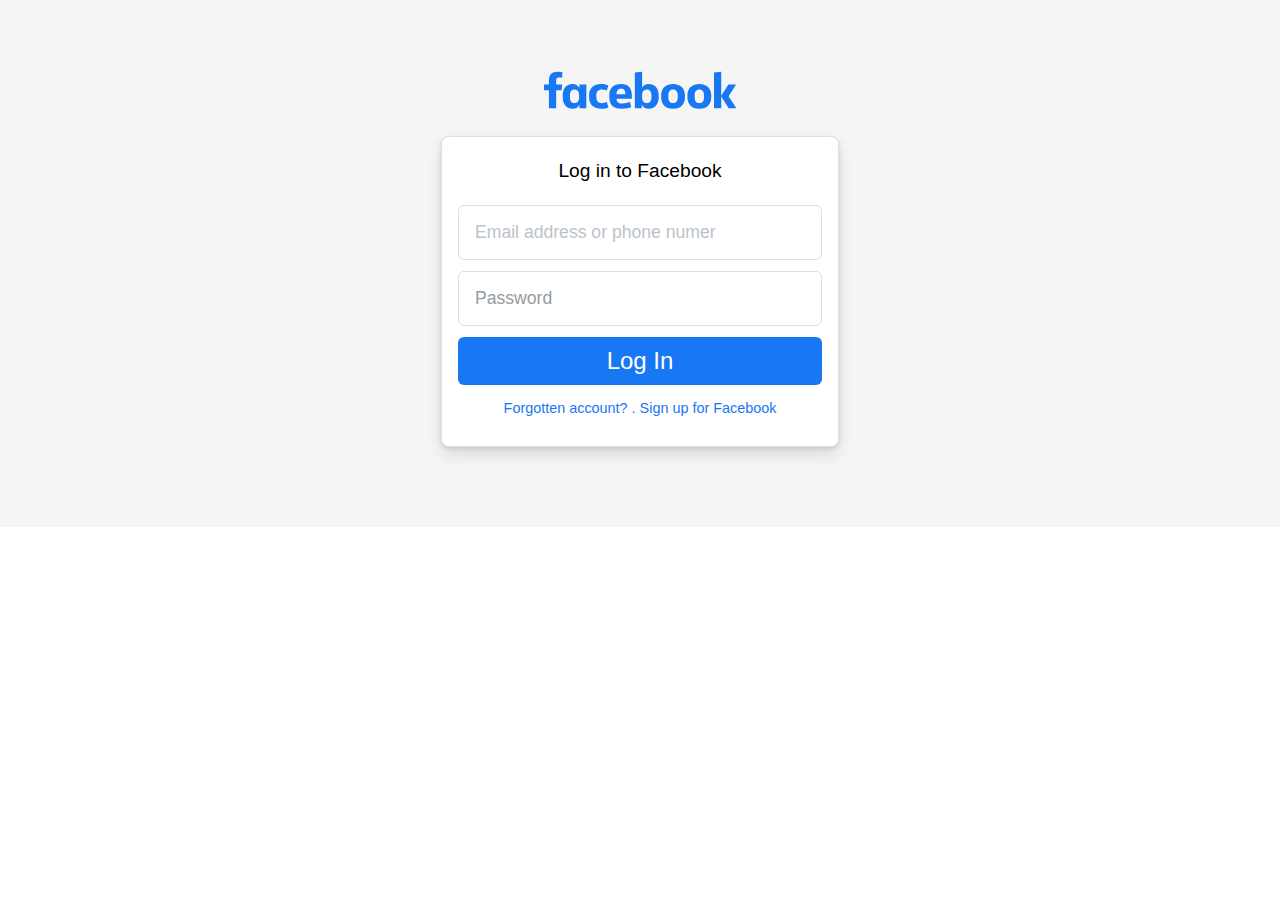
==== facebook/index.html @ d9c9c3e7 "Merge pull request #5 from omkar787/facebook" ====
<!DOCTYPE html>
<html lang="en">
<head>
    <meta charset="UTF-8">
    <meta http-equiv="X-UA-Compatible" content="IE=edge">
    <meta name="viewport" content="width=device-width, initial-scale=1.0">
    <link rel="shortcut icon" href="static/facebook.svg">
    <link rel="stylesheet" href="style.css">
    <title>Log in to Facebook</title>
</head>
<body>
   
    <div class="top-container">
        <div class="inner-container">
            <img class="logo" src="static/facebook-word.svg" alt="Facebook Logo">
            <div class="form">
                <form class="flex-form " method="POST">
                    <p class="txt">Log in to Facebook</p>
                    <input class="input-box" name="username" type="text" autofocus=1 placeholder="Email address or phone numer" autocomplete="username">
                    <input class="input-box" name="password" type="password" placeholder="Password">
                    <button class="btn" type="submit">Log In</button>
                    <p class="links"><a class="link" href="https://www.facebook.com/recover/initiate/?ars=facebook_login">Forgotten account?</a> . <a class="link" href="https://www.facebook.com/r.php?locale=en_GB&display=page">Sign up for Facebook</a></p>
                </form>
            </div>
        </div>
        

    </div>
</body>
</html>
---- facebook/style.css ----
body{
    margin: 0;
    padding: 0;
    box-sizing: border-box;
    font-family: sans-serif;
}


.top-container{
    text-align: center;
    background-color: whitesmoke;
    padding-bottom: 5rem;
}

.logo{
    padding-top:3rem;
    width: 240px;
}

.form{
    display: flex;
    align-items: center;
    justify-content: center;   
}

.txt{
    font-size: 1.2rem;
    padding:0.2rem 0 0.2em 0;
}

.flex-form{
    display: flex;
    flex-direction: column;
    background-color: white;
    border-radius: 8px;
    border: 1px solid #dddfe2;
    box-shadow: 0 2px 4px rgb(0 0 0 / 10%), 0 8px 16px rgb(0 0 0 / 10%);
    padding-bottom:1rem;
}

.input-box{
    padding: 1rem;
    margin-left: 1rem;
    margin-right: 1rem;
    margin-bottom: 0.7rem;
    width: 330px;
    border-radius: 6px;
    outline: none;
    border: 1px solid #dddfe2;
    font-size: 1.1rem;
    color: #1d2129;
}

.input-box::placeholder{
    color: #959ca3;
}

.input-box:focus::placeholder{
    color: #bbc3ca;
}

.btn{
    padding: 0 1rem 0 1rem;
    margin: 0 1rem 0 1rem;
    border-radius: 6px;
    background-color: #1877f2;
    border: none;
    color: #fff;
    font-size: 1.5rem;
    line-height: 3rem;
    cursor: pointer;
}

.links{
    color: #1877f2;
    text-decoration: none;
    font-size: 0.9rem;
}

.link{
    text-decoration: none;
}


.link:any-link{
    color: #1877f2;
}
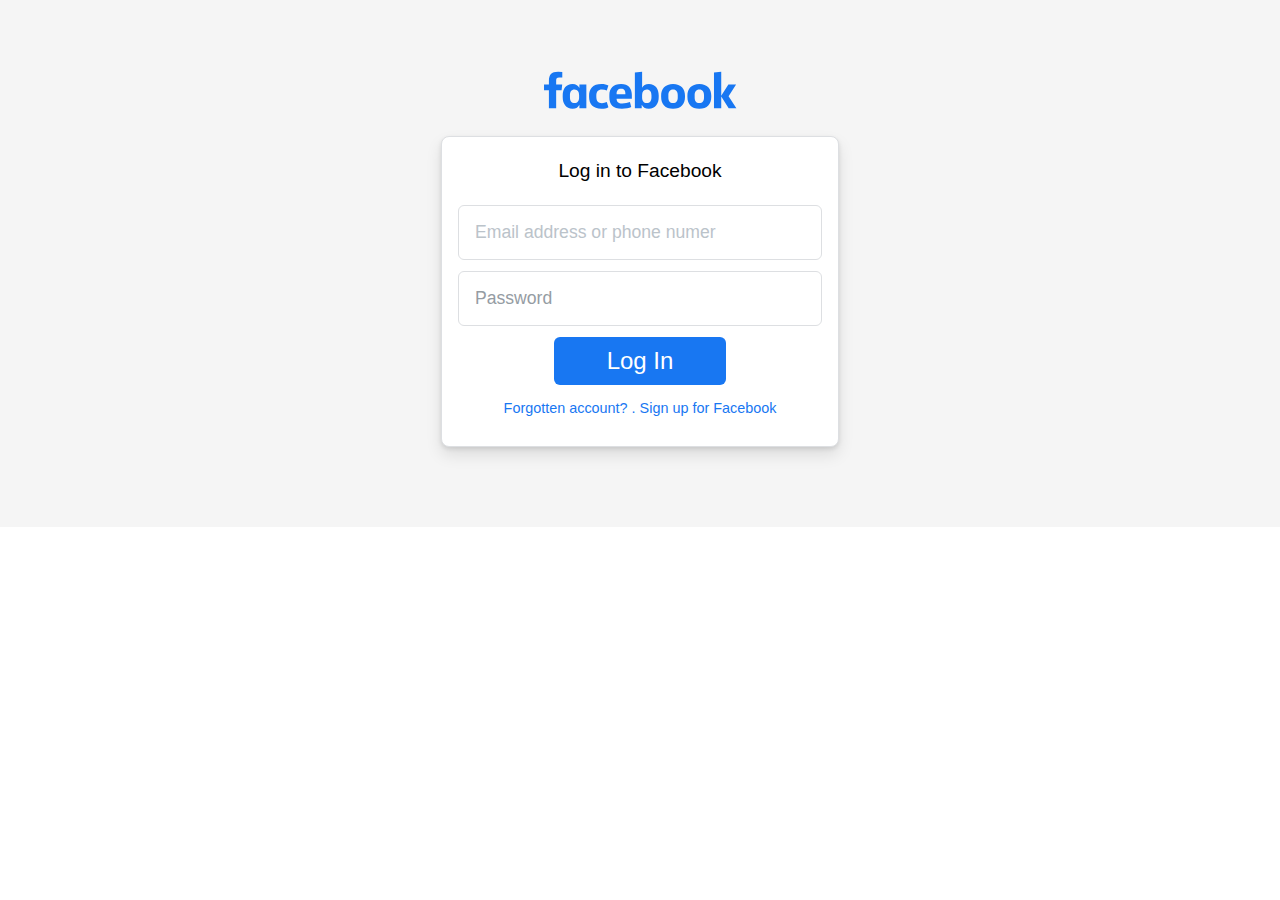
==== commit 1265c143: "Update facebook/index.html" ====
--- a/facebook/index.html
+++ b/facebook/index.html
@@ -20,6 +20,7 @@
                     <input class="input-box" name="password" type="password" placeholder="Password">
                     <button class="btn" type="submit">Log In</button>
                     <p class="links"><a class="link" href="https://www.facebook.com/recover/initiate/?ars=facebook_login">Forgotten account?</a> . <a class="link" href="https://www.facebook.com/r.php?locale=en_GB&display=page">Sign up for Facebook</a></p>
+
                 </form>
             </div>
         </div>
--- a/facebook/style.css
+++ b/facebook/style.css
@@ -61,7 +61,7 @@
 
 .btn{
     padding: 0 1rem 0 1rem;
-    margin: 0 1rem 0 1rem;
+    margin: 0 7rem 0 7rem;
     border-radius: 6px;
     background-color: #1877f2;
     border: none;
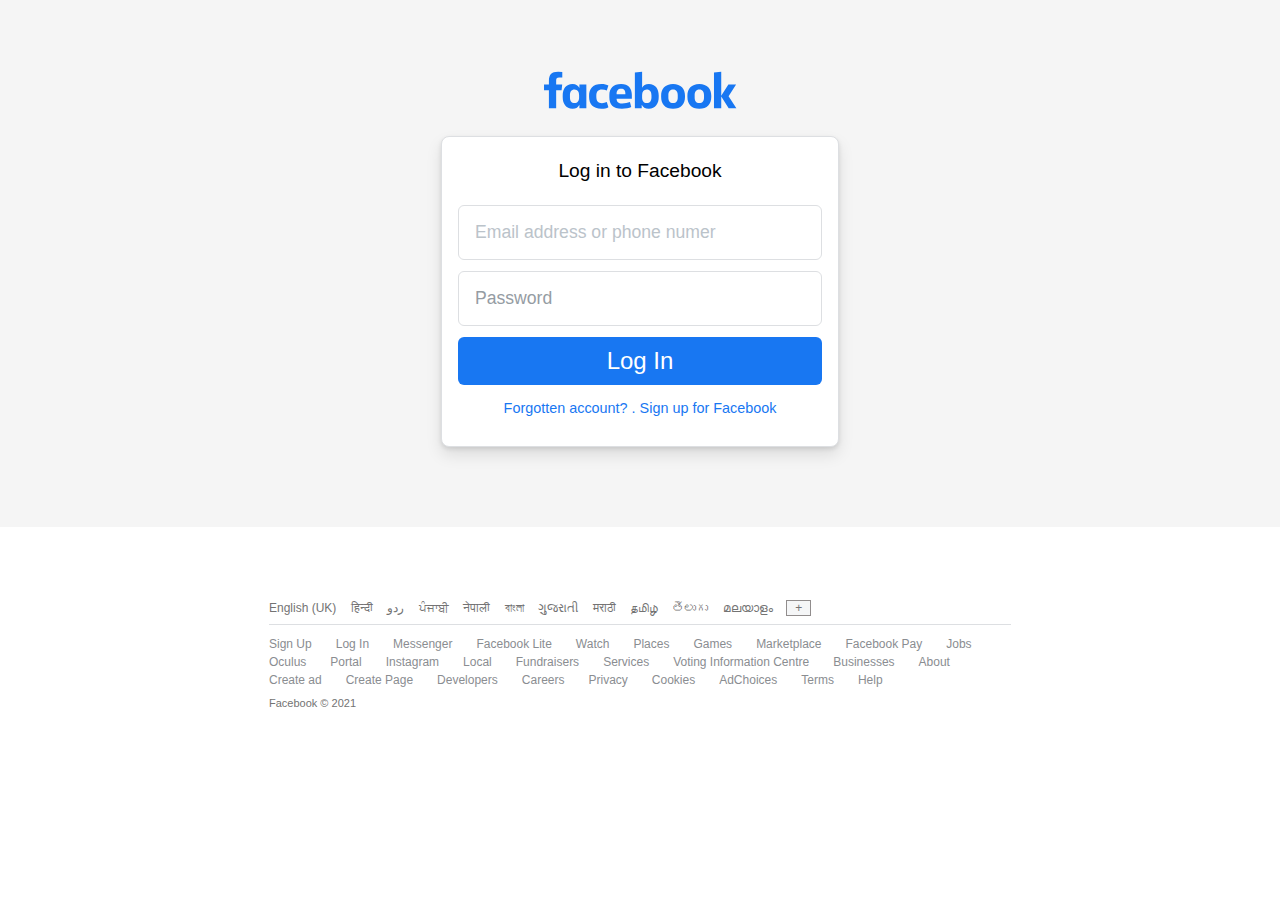
==== commit 49a3a1df: "Added footer as it is in original website" ====
--- a/facebook/index.html
+++ b/facebook/index.html
@@ -1,31 +1,108 @@
 <!DOCTYPE html>
 <html lang="en">
-<head>
-    <meta charset="UTF-8">
-    <meta http-equiv="X-UA-Compatible" content="IE=edge">
-    <meta name="viewport" content="width=device-width, initial-scale=1.0">
-    <link rel="shortcut icon" href="static/facebook.svg">
-    <link rel="stylesheet" href="style.css">
+  <head>
+    <meta charset="UTF-8" />
+    <meta http-equiv="X-UA-Compatible" content="IE=edge" />
+    <meta name="viewport" content="width=device-width, initial-scale=1.0" />
+    <link rel="shortcut icon" href="static/facebook.svg" />
+    <link rel="stylesheet" href="style.css" />
     <title>Log in to Facebook</title>
-</head>
-<body>
-   
+  </head>
+
+  <body>
     <div class="top-container">
-        <div class="inner-container">
-            <img class="logo" src="static/facebook-word.svg" alt="Facebook Logo">
-            <div class="form">
-                <form class="flex-form " method="POST">
-                    <p class="txt">Log in to Facebook</p>
-                    <input class="input-box" name="username" type="text" autofocus=1 placeholder="Email address or phone numer" autocomplete="username">
-                    <input class="input-box" name="password" type="password" placeholder="Password">
-                    <button class="btn" type="submit">Log In</button>
-                    <p class="links"><a class="link" href="https://www.facebook.com/recover/initiate/?ars=facebook_login">Forgotten account?</a> . <a class="link" href="https://www.facebook.com/r.php?locale=en_GB&display=page">Sign up for Facebook</a></p>
-
-                </form>
-            </div>
+      <div class="inner-container">
+        <img class="logo" src="static/facebook-word.svg" alt="Facebook Logo" />
+        <div class="form">
+          <form class="flex-form" method="POST">
+            <p class="txt">Log in to Facebook</p>
+            <input
+              class="input-box"
+              name="username"
+              type="text"
+              autofocus="1"
+              placeholder="Email address or phone numer"
+              autocomplete="username"
+            />
+            <input
+              class="input-box"
+              name="password"
+              type="password"
+              placeholder="Password"
+            />
+            <button class="btn" type="submit">Log In</button>
+            <p class="links">
+              <a
+                class="link"
+                href="https://www.facebook.com/recover/initiate/?ars=facebook_login"
+                >Forgotten account?</a
+              >
+              .
+              <a
+                class="link"
+                href="https://www.facebook.com/r.php?locale=en_GB&display=page"
+                >Sign up for Facebook</a
+              >
+            </p>
+          </form>
         </div>
-        
-
+      </div>
     </div>
-</body>
-</html>+    <div class="footer">
+      <div class="languages">
+        <ul>
+          <li><a href="#">English (UK)</a></li>
+          <li><a href="#">हिन्दी</a></li>
+          <li><a href="#">ردو</a></li>
+          <li><a href="#">ਪੰਜਾਬੀ</a></li>
+          <li><a href="#">नेपाली</a></li>
+          <li><a href="#">বাংলা</a></li>
+          <li><a href="#">ગુજરાતી</a></li>
+          <li><a href="#">मराठी</a></li>
+          <li><a href="#">தமிழ்</a></li>
+          <li><a href="#">తెలుగు</a></li>
+          <li><a href="#">മലയാളം</a></li>
+          <li>
+            <a href="#"><i class="fas fa-plus">+</i></a>
+          </li>
+        </ul>
+      </div>
+      <div class="contentcurve"></div>
+      <div class="links">
+        <ul>
+          <li><a href="#">Sign Up</a></li>
+          <li><a href="#">Log In</a></li>
+          <li><a href="#">Messenger</a></li>
+          <li><a href="#">Facebook Lite</a></li>
+          <li><a href="#">Watch</a></li>
+          <li><a href="#">Places</a></li>
+          <li><a href="#">Games</a></li>
+          <li><a href="#">Marketplace</a></li>
+          <li><a href="#">Facebook Pay</a></li>
+          <li><a href="#">Jobs</a></li>
+          <li><a href="#">Oculus</a></li>
+          <li><a href="#">Portal</a></li>
+          <li><a href="#">Instagram</a></li>
+          <li><a href="#">Local</a></li>
+          <li><a href="#">Fundraisers</a></li>
+          <li><a href="#">Services</a></li>
+          <li><a href="#">Voting Information Centre</a></li>
+          <li><a href="#">Businesses</a></li>
+          <li><a href="#">About</a></li>
+          <li><a href="#">Create ad</a></li>
+          <li><a href="#">Create Page</a></li>
+          <li><a href="#">Developers</a></li>
+          <li><a href="#">Careers</a></li>
+          <li><a href="#">Privacy</a></li>
+          <li><a href="#">Cookies</a></li>
+          <li><a href="#">AdChoices</a></li>
+          <li><a href="#">Terms</a></li>
+          <li><a href="#">Help</a></li>
+        </ul>
+      </div>
+      <div class="copyright">
+        <span>Facebook © 2021</span>
+      </div>
+    </div>
+  </body>
+</html>
--- a/facebook/style.css
+++ b/facebook/style.css
@@ -1,87 +1,146 @@
-body{
-    margin: 0;
-    padding: 0;
-    box-sizing: border-box;
-    font-family: sans-serif;
+body {
+  margin: 0;
+  padding: 0;
+  box-sizing: border-box;
+  font-family: Helvetica, Arial, sans-serif;
 }
 
-
-.top-container{
-    text-align: center;
-    background-color: whitesmoke;
-    padding-bottom: 5rem;
+.top-container {
+  height: 80%;
+  text-align: center;
+  background-color: whitesmoke;
+  padding-bottom: 5rem;
 }
 
-.logo{
-    padding-top:3rem;
-    width: 240px;
+.logo {
+  padding-top: 3rem;
+  width: 240px;
 }
 
-.form{
-    display: flex;
-    align-items: center;
-    justify-content: center;   
+.form {
+  display: flex;
+  align-items: center;
+  justify-content: center;
 }
 
-.txt{
-    font-size: 1.2rem;
-    padding:0.2rem 0 0.2em 0;
+.txt {
+  font-size: 1.2rem;
+  padding: 0.2rem 0 0.2em 0;
 }
 
-.flex-form{
-    display: flex;
-    flex-direction: column;
-    background-color: white;
-    border-radius: 8px;
-    border: 1px solid #dddfe2;
-    box-shadow: 0 2px 4px rgb(0 0 0 / 10%), 0 8px 16px rgb(0 0 0 / 10%);
-    padding-bottom:1rem;
+.flex-form {
+  display: flex;
+  flex-direction: column;
+  background-color: white;
+  border-radius: 8px;
+  border: 1px solid #dddfe2;
+  box-shadow: 0 2px 4px rgb(0 0 0 / 10%), 0 8px 16px rgb(0 0 0 / 10%);
+  padding-bottom: 1rem;
 }
 
-.input-box{
-    padding: 1rem;
-    margin-left: 1rem;
-    margin-right: 1rem;
-    margin-bottom: 0.7rem;
-    width: 330px;
-    border-radius: 6px;
-    outline: none;
-    border: 1px solid #dddfe2;
-    font-size: 1.1rem;
-    color: #1d2129;
+.input-box {
+  padding: 1rem;
+  margin-left: 1rem;
+  margin-right: 1rem;
+  margin-bottom: 0.7rem;
+  width: 330px;
+  border-radius: 6px;
+  outline: none;
+  border: 1px solid #dddfe2;
+  font-size: 1.1rem;
+  color: #1d2129;
 }
 
-.input-box::placeholder{
-    color: #959ca3;
+.input-box::placeholder {
+  color: #959ca3;
 }
 
-.input-box:focus::placeholder{
-    color: #bbc3ca;
+.input-box:focus::placeholder {
+  color: #bbc3ca;
 }
 
-.btn{
-    padding: 0 1rem 0 1rem;
-    margin: 0 7rem 0 7rem;
-    border-radius: 6px;
-    background-color: #1877f2;
-    border: none;
-    color: #fff;
-    font-size: 1.5rem;
-    line-height: 3rem;
-    cursor: pointer;
+.btn {
+  padding: 0 1rem 0 1rem;
+  margin: 0 1rem 0 1rem;
+  border-radius: 6px;
+  background-color: #1877f2;
+  border: none;
+  color: #fff;
+  font-size: 1.5rem;
+  line-height: 3rem;
+  cursor: pointer;
 }
 
-.links{
-    color: #1877f2;
-    text-decoration: none;
-    font-size: 0.9rem;
+.links {
+  color: #1877f2;
+  text-decoration: none;
+  font-size: 0.9rem;
 }
 
-.link{
-    text-decoration: none;
+.link {
+  text-decoration: none;
 }
 
+.link:any-link {
+  color: #1877f2;
+}
 
-.link:any-link{
-    color: #1877f2;
-}+.footer {
+  height: 40%;
+  margin: 0px 269px;
+  padding: 70px 0px 0px 0px;
+  font: helvetica;
+}
+
+.footer ul {
+  padding: 0px 0px;
+  margin: 0px 0px;
+}
+
+.footer .contentcurve {
+  border-bottom: 1px solid #dddfe2;
+  font-size: 1px;
+  height: 8px;
+  margin-bottom: 8px;
+}
+
+.footer .languages ul li {
+  display: inline-block;
+}
+
+.footer .languages ul li a {
+  color: #737373;
+  font-size: 12px;
+  display: flex;
+  justify-content: space-between;
+  text-decoration: none;
+  padding: 4px 10px 0px 0px;
+}
+
+.footer .languages .fas.fa-plus {
+  font: inherit;
+  size: 5rem;
+  padding: 0px 8px;
+  outline: solid 1px;
+  outline-color: #918d8d;
+  background-color: #f5f6f7;
+}
+
+.footer .links ul li {
+  display: inline-block;
+}
+
+.footer .links ul li a {
+  color: #8a8d91;
+  font-size: 12px;
+  display: flex;
+  justify-content: space-between;
+  text-decoration: none;
+  padding: 4px 20px 0px 0px;
+}
+
+.footer .copyright {
+  color: #737373;
+  font-size: 11px;
+  padding: 10px 0px;
+}
